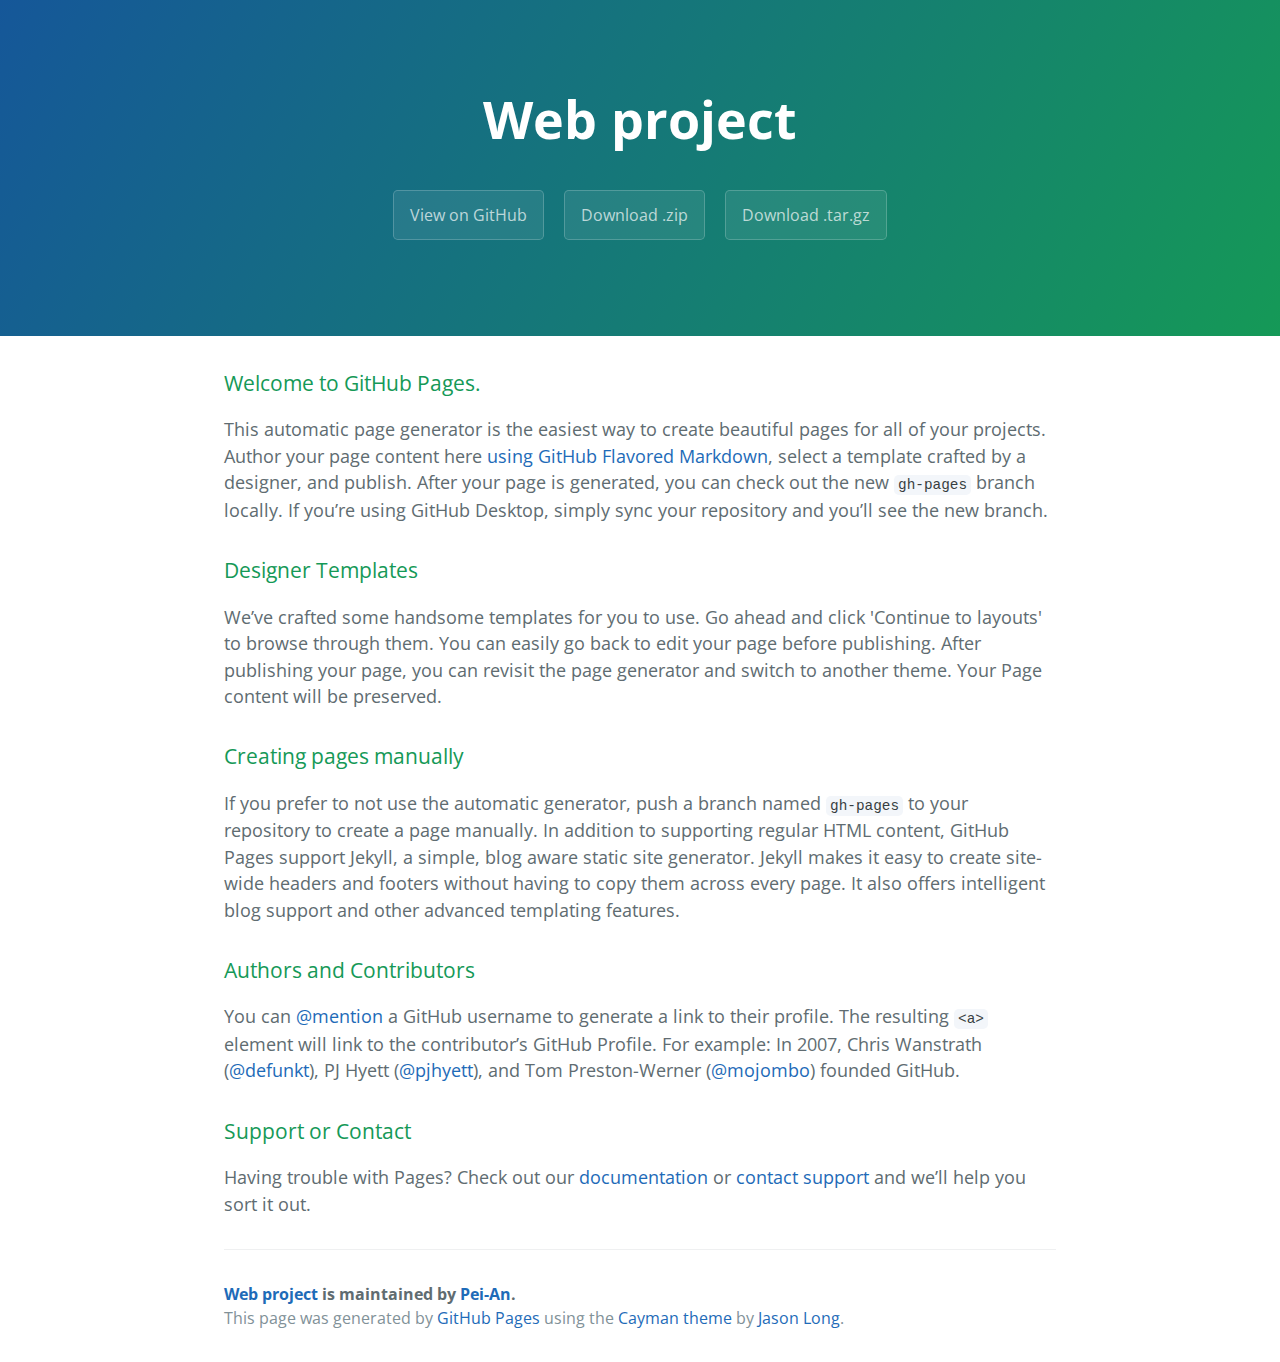
==== index.html @ f7932696 "Create gh-pages branch via GitHub" ====
<!DOCTYPE html>
<html lang="en-us">
  <head>
    <meta charset="UTF-8">
    <title>Web project by Pei-An</title>
    <meta name="viewport" content="width=device-width, initial-scale=1">
    <link rel="stylesheet" type="text/css" href="stylesheets/normalize.css" media="screen">
    <link href='https://fonts.googleapis.com/css?family=Open+Sans:400,700' rel='stylesheet' type='text/css'>
    <link rel="stylesheet" type="text/css" href="stylesheets/stylesheet.css" media="screen">
    <link rel="stylesheet" type="text/css" href="stylesheets/github-light.css" media="screen">
  </head>
  <body>
    <section class="page-header">
      <h1 class="project-name">Web project</h1>
      <h2 class="project-tagline"></h2>
      <a href="https://github.com/Pei-An/Web_project" class="btn">View on GitHub</a>
      <a href="https://github.com/Pei-An/Web_project/zipball/master" class="btn">Download .zip</a>
      <a href="https://github.com/Pei-An/Web_project/tarball/master" class="btn">Download .tar.gz</a>
    </section>

    <section class="main-content">
      <h3>
<a id="welcome-to-github-pages" class="anchor" href="#welcome-to-github-pages" aria-hidden="true"><span aria-hidden="true" class="octicon octicon-link"></span></a>Welcome to GitHub Pages.</h3>

<p>This automatic page generator is the easiest way to create beautiful pages for all of your projects. Author your page content here <a href="https://guides.github.com/features/mastering-markdown/">using GitHub Flavored Markdown</a>, select a template crafted by a designer, and publish. After your page is generated, you can check out the new <code>gh-pages</code> branch locally. If you’re using GitHub Desktop, simply sync your repository and you’ll see the new branch.</p>

<h3>
<a id="designer-templates" class="anchor" href="#designer-templates" aria-hidden="true"><span aria-hidden="true" class="octicon octicon-link"></span></a>Designer Templates</h3>

<p>We’ve crafted some handsome templates for you to use. Go ahead and click 'Continue to layouts' to browse through them. You can easily go back to edit your page before publishing. After publishing your page, you can revisit the page generator and switch to another theme. Your Page content will be preserved.</p>

<h3>
<a id="creating-pages-manually" class="anchor" href="#creating-pages-manually" aria-hidden="true"><span aria-hidden="true" class="octicon octicon-link"></span></a>Creating pages manually</h3>

<p>If you prefer to not use the automatic generator, push a branch named <code>gh-pages</code> to your repository to create a page manually. In addition to supporting regular HTML content, GitHub Pages support Jekyll, a simple, blog aware static site generator. Jekyll makes it easy to create site-wide headers and footers without having to copy them across every page. It also offers intelligent blog support and other advanced templating features.</p>

<h3>
<a id="authors-and-contributors" class="anchor" href="#authors-and-contributors" aria-hidden="true"><span aria-hidden="true" class="octicon octicon-link"></span></a>Authors and Contributors</h3>

<p>You can <a href="https://help.github.com/articles/basic-writing-and-formatting-syntax/#mentioning-users-and-teams" class="user-mention">@mention</a> a GitHub username to generate a link to their profile. The resulting <code>&lt;a&gt;</code> element will link to the contributor’s GitHub Profile. For example: In 2007, Chris Wanstrath (<a href="https://github.com/defunkt" class="user-mention">@defunkt</a>), PJ Hyett (<a href="https://github.com/pjhyett" class="user-mention">@pjhyett</a>), and Tom Preston-Werner (<a href="https://github.com/mojombo" class="user-mention">@mojombo</a>) founded GitHub.</p>

<h3>
<a id="support-or-contact" class="anchor" href="#support-or-contact" aria-hidden="true"><span aria-hidden="true" class="octicon octicon-link"></span></a>Support or Contact</h3>

<p>Having trouble with Pages? Check out our <a href="https://help.github.com/pages">documentation</a> or <a href="https://github.com/contact">contact support</a> and we’ll help you sort it out.</p>

      <footer class="site-footer">
        <span class="site-footer-owner"><a href="https://github.com/Pei-An/Web_project">Web project</a> is maintained by <a href="https://github.com/Pei-An">Pei-An</a>.</span>

        <span class="site-footer-credits">This page was generated by <a href="https://pages.github.com">GitHub Pages</a> using the <a href="https://github.com/jasonlong/cayman-theme">Cayman theme</a> by <a href="https://twitter.com/jasonlong">Jason Long</a>.</span>
      </footer>

    </section>

  
  </body>
</html>
---- stylesheets/stylesheet.css ----
* {
  box-sizing: border-box; }

body {
  padding: 0;
  margin: 0;
  font-family: "Open Sans", "Helvetica Neue", Helvetica, Arial, sans-serif;
  font-size: 16px;
  line-height: 1.5;
  color: #606c71; }

a {
  color: #1e6bb8;
  text-decoration: none; }
  a:hover {
    text-decoration: underline; }

.btn {
  display: inline-block;
  margin-bottom: 1rem;
  color: rgba(255, 255, 255, 0.7);
  background-color: rgba(255, 255, 255, 0.08);
  border-color: rgba(255, 255, 255, 0.2);
  border-style: solid;
  border-width: 1px;
  border-radius: 0.3rem;
  transition: color 0.2s, background-color 0.2s, border-color 0.2s; }
  .btn + .btn {
    margin-left: 1rem; }

.btn:hover {
  color: rgba(255, 255, 255, 0.8);
  text-decoration: none;
  background-color: rgba(255, 255, 255, 0.2);
  border-color: rgba(255, 255, 255, 0.3); }

@media screen and (min-width: 64em) {
  .btn {
    padding: 0.75rem 1rem; } }

@media screen and (min-width: 42em) and (max-width: 64em) {
  .btn {
    padding: 0.6rem 0.9rem;
    font-size: 0.9rem; } }

@media screen and (max-width: 42em) {
  .btn {
    display: block;
    width: 100%;
    padding: 0.75rem;
    font-size: 0.9rem; }
    .btn + .btn {
      margin-top: 1rem;
      margin-left: 0; } }

.page-header {
  color: #fff;
  text-align: center;
  background-color: #159957;
  background-image: linear-gradient(120deg, #155799, #159957); }

@media screen and (min-width: 64em) {
  .page-header {
    padding: 5rem 6rem; } }

@media screen and (min-width: 42em) and (max-width: 64em) {
  .page-header {
    padding: 3rem 4rem; } }

@media screen and (max-width: 42em) {
  .page-header {
    padding: 2rem 1rem; } }

.project-name {
  margin-top: 0;
  margin-bottom: 0.1rem; }

@media screen and (min-width: 64em) {
  .project-name {
    font-size: 3.25rem; } }

@media screen and (min-width: 42em) and (max-width: 64em) {
  .project-name {
    font-size: 2.25rem; } }

@media screen and (max-width: 42em) {
  .project-name {
    font-size: 1.75rem; } }

.project-tagline {
  margin-bottom: 2rem;
  font-weight: normal;
  opacity: 0.7; }

@media screen and (min-width: 64em) {
  .project-tagline {
    font-size: 1.25rem; } }

@media screen and (min-width: 42em) and (max-width: 64em) {
  .project-tagline {
    font-size: 1.15rem; } }

@media screen and (max-width: 42em) {
  .project-tagline {
    font-size: 1rem; } }

.main-content :first-child {
  margin-top: 0; }
.main-content img {
  max-width: 100%; }
.main-content h1, .main-content h2, .main-content h3, .main-content h4, .main-content h5, .main-content h6 {
  margin-top: 2rem;
  margin-bottom: 1rem;
  font-weight: normal;
  color: #159957; }
.main-content p {
  margin-bottom: 1em; }
.main-content code {
  padding: 2px 4px;
  font-family: Consolas, "Liberation Mono", Menlo, Courier, monospace;
  font-size: 0.9rem;
  color: #383e41;
  background-color: #f3f6fa;
  border-radius: 0.3rem; }
.main-content pre {
  padding: 0.8rem;
  margin-top: 0;
  margin-bottom: 1rem;
  font: 1rem Consolas, "Liberation Mono", Menlo, Courier, monospace;
  color: #567482;
  word-wrap: normal;
  background-color: #f3f6fa;
  border: solid 1px #dce6f0;
  border-radius: 0.3rem; }
  .main-content pre > code {
    padding: 0;
    margin: 0;
    font-size: 0.9rem;
    color: #567482;
    word-break: normal;
    white-space: pre;
    background: transparent;
    border: 0; }
.main-content .highlight {
  margin-bottom: 1rem; }
  .main-content .highlight pre {
    margin-bottom: 0;
    word-break: normal; }
.main-content .highlight pre, .main-content pre {
  padding: 0.8rem;
  overflow: auto;
  font-size: 0.9rem;
  line-height: 1.45;
  border-radius: 0.3rem; }
.main-content pre code, .main-content pre tt {
  display: inline;
  max-width: initial;
  padding: 0;
  margin: 0;
  overflow: initial;
  line-height: inherit;
  word-wrap: normal;
  background-color: transparent;
  border: 0; }
  .main-content pre code:before, .main-content pre code:after, .main-content pre tt:before, .main-content pre tt:after {
    content: normal; }
.main-content ul, .main-content ol {
  margin-top: 0; }
.main-content blockquote {
  padding: 0 1rem;
  margin-left: 0;
  color: #819198;
  border-left: 0.3rem solid #dce6f0; }
  .main-content blockquote > :first-child {
    margin-top: 0; }
  .main-content blockquote > :last-child {
    margin-bottom: 0; }
.main-content table {
  display: block;
  width: 100%;
  overflow: auto;
  word-break: normal;
  word-break: keep-all; }
  .main-content table th {
    font-weight: bold; }
  .main-content table th, .main-content table td {
    padding: 0.5rem 1rem;
    border: 1px solid #e9ebec; }
.main-content dl {
  padding: 0; }
  .main-content dl dt {
    padding: 0;
    margin-top: 1rem;
    font-size: 1rem;
    font-weight: bold; }
  .main-content dl dd {
    padding: 0;
    margin-bottom: 1rem; }
.main-content hr {
  height: 2px;
  padding: 0;
  margin: 1rem 0;
  background-color: #eff0f1;
  border: 0; }

@media screen and (min-width: 64em) {
  .main-content {
    max-width: 64rem;
    padding: 2rem 6rem;
    margin: 0 auto;
    font-size: 1.1rem; } }

@media screen and (min-width: 42em) and (max-width: 64em) {
  .main-content {
    padding: 2rem 4rem;
    font-size: 1.1rem; } }

@media screen and (max-width: 42em) {
  .main-content {
    padding: 2rem 1rem;
    font-size: 1rem; } }

.site-footer {
  padding-top: 2rem;
  margin-top: 2rem;
  border-top: solid 1px #eff0f1; }

.site-footer-owner {
  display: block;
  font-weight: bold; }

.site-footer-credits {
  color: #819198; }

@media screen and (min-width: 64em) {
  .site-footer {
    font-size: 1rem; } }

@media screen and (min-width: 42em) and (max-width: 64em) {
  .site-footer {
    font-size: 1rem; } }

@media screen and (max-width: 42em) {
  .site-footer {
    font-size: 0.9rem; } }
---- stylesheets/github-light.css ----
/*
The MIT License (MIT)

Copyright (c) 2015 GitHub, Inc.

Permission is hereby granted, free of charge, to any person obtaining a copy
of this software and associated documentation files (the "Software"), to deal
in the Software without restriction, including without limitation the rights
to use, copy, modify, merge, publish, distribute, sublicense, and/or sell
copies of the Software, and to permit persons to whom the Software is
furnished to do so, subject to the following conditions:

The above copyright notice and this permission notice shall be included in all
copies or substantial portions of the Software.

THE SOFTWARE IS PROVIDED "AS IS", WITHOUT WARRANTY OF ANY KIND, EXPRESS OR
IMPLIED, INCLUDING BUT NOT LIMITED TO THE WARRANTIES OF MERCHANTABILITY,
FITNESS FOR A PARTICULAR PURPOSE AND NONINFRINGEMENT. IN NO EVENT SHALL THE
AUTHORS OR COPYRIGHT HOLDERS BE LIABLE FOR ANY CLAIM, DAMAGES OR OTHER
LIABILITY, WHETHER IN AN ACTION OF CONTRACT, TORT OR OTHERWISE, ARISING FROM,
OUT OF OR IN CONNECTION WITH THE SOFTWARE OR THE USE OR OTHER DEALINGS IN THE
SOFTWARE.

*/

.pl-c /* comment */ {
  color: #969896;
}

.pl-c1      /* constant, markup.raw, meta.diff.header, meta.module-reference, meta.property-name, support, support.constant, support.variable, variable.other.constant */,
.pl-s .pl-v /* string variable */ {
  color: #0086b3;
}

.pl-e  /* entity */,
.pl-en /* entity.name */ {
  color: #795da3;
}

.pl-s .pl-s1 /* string source */,
.pl-smi      /* storage.modifier.import, storage.modifier.package, storage.type.java, variable.other, variable.parameter.function */ {
  color: #333;
}

.pl-ent /* entity.name.tag */ {
  color: #63a35c;
}

.pl-k /* keyword, storage, storage.type */ {
  color: #a71d5d;
}

.pl-pds              /* punctuation.definition.string, string.regexp.character-class */,
.pl-s                /* string */,
.pl-s .pl-pse .pl-s1 /* string punctuation.section.embedded source */,
.pl-sr               /* string.regexp */,
.pl-sr .pl-cce       /* string.regexp constant.character.escape */,
.pl-sr .pl-sra       /* string.regexp string.regexp.arbitrary-repitition */,
.pl-sr .pl-sre       /* string.regexp source.ruby.embedded */ {
  color: #183691;
}

.pl-v /* variable */ {
  color: #ed6a43;
}

.pl-id /* invalid.deprecated */ {
  color: #b52a1d;
}

.pl-ii /* invalid.illegal */ {
  background-color: #b52a1d;
  color: #f8f8f8;
}

.pl-sr .pl-cce /* string.regexp constant.character.escape */ {
  color: #63a35c;
  font-weight: bold;
}

.pl-ml /* markup.list */ {
  color: #693a17;
}

.pl-mh        /* markup.heading */,
.pl-mh .pl-en /* markup.heading entity.name */,
.pl-ms        /* meta.separator */ {
  color: #1d3e81;
  font-weight: bold;
}

.pl-mq /* markup.quote */ {
  color: #008080;
}

.pl-mi /* markup.italic */ {
  color: #333;
  font-style: italic;
}

.pl-mb /* markup.bold */ {
  color: #333;
  font-weight: bold;
}

.pl-md /* markup.deleted, meta.diff.header.from-file */ {
  background-color: #ffecec;
  color: #bd2c00;
}

.pl-mi1 /* markup.inserted, meta.diff.header.to-file */ {
  background-color: #eaffea;
  color: #55a532;
}

.pl-mdr /* meta.diff.range */ {
  color: #795da3;
  font-weight: bold;
}

.pl-mo /* meta.output */ {
  color: #1d3e81;
}
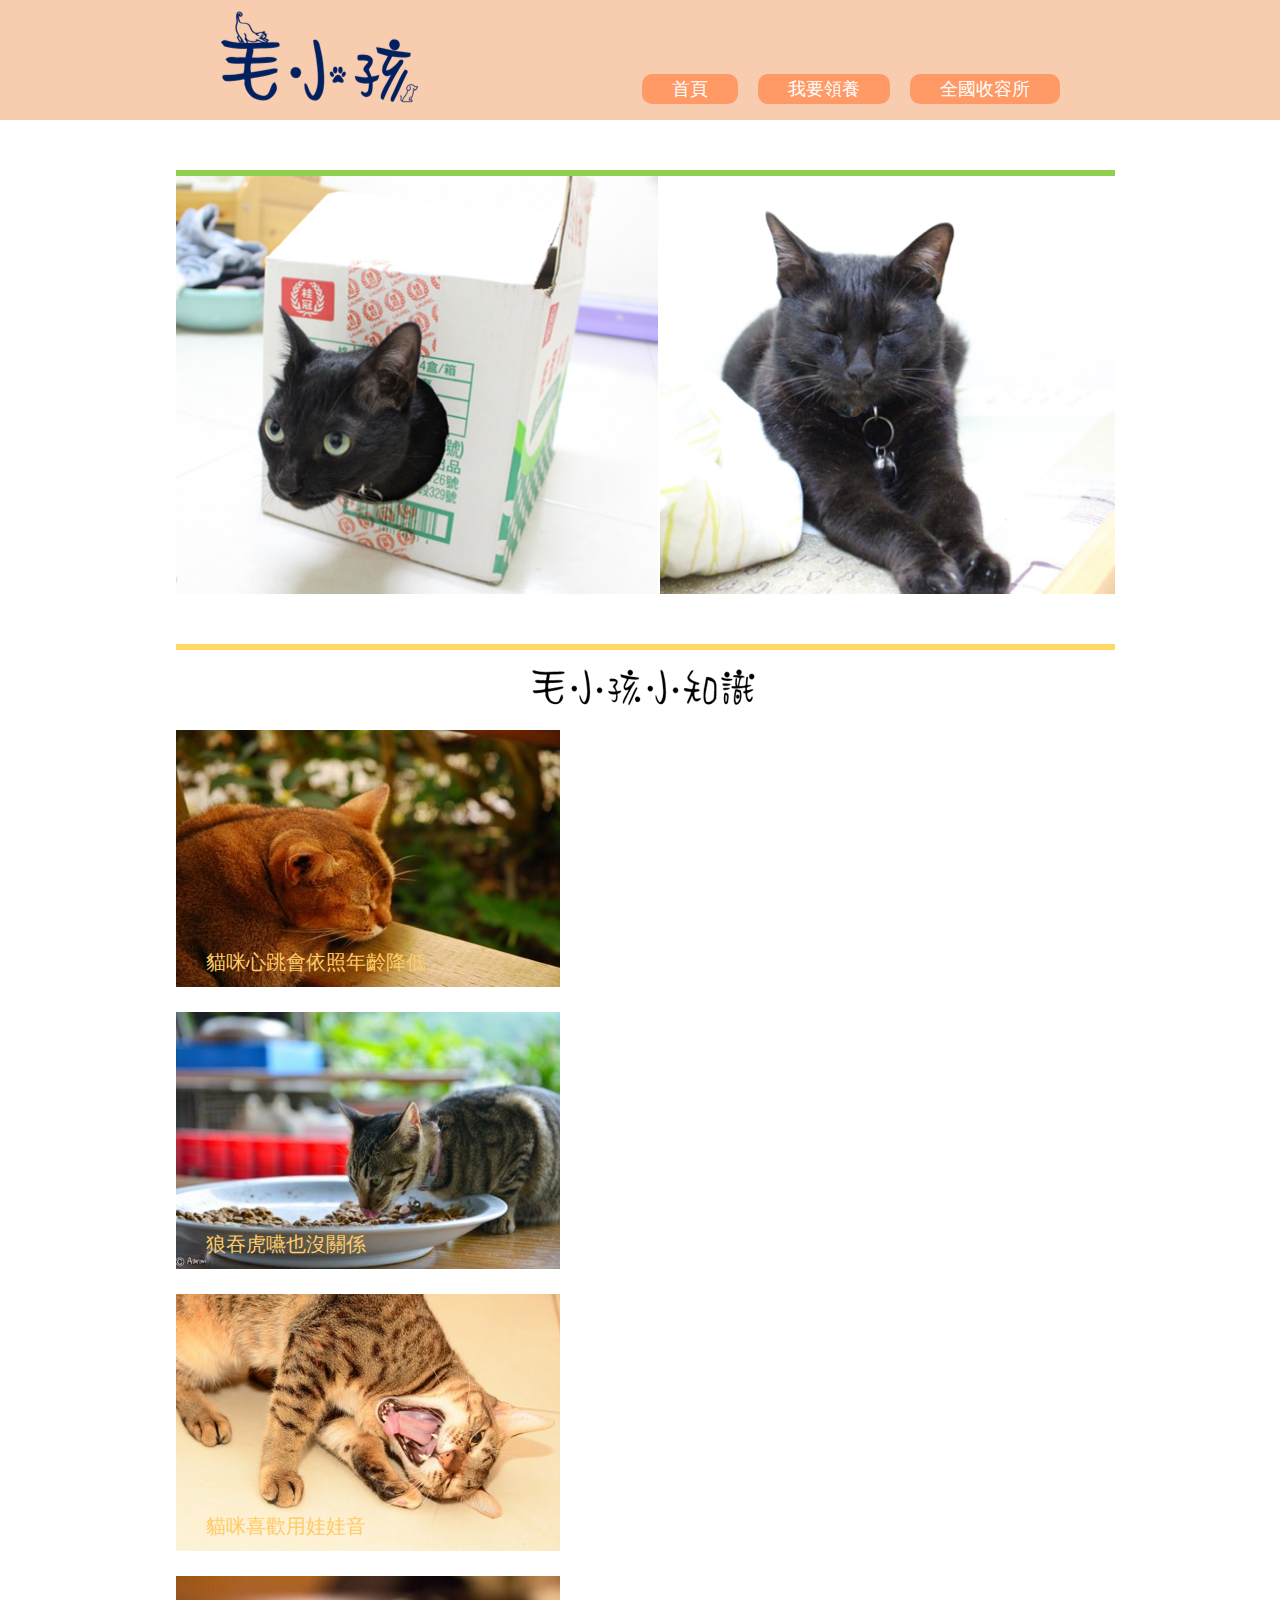
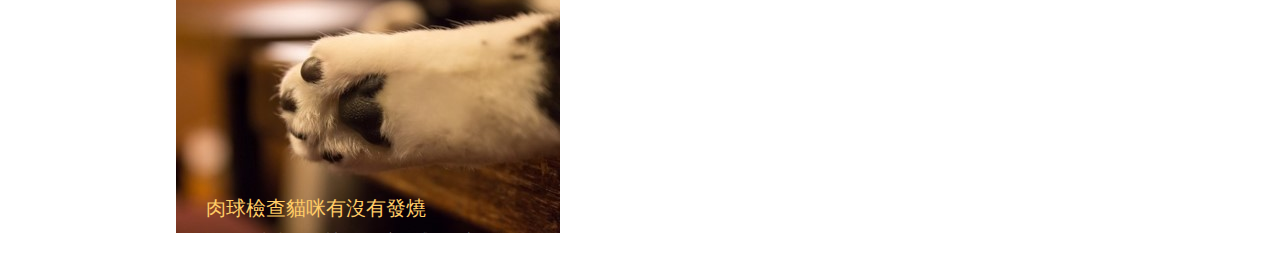
==== commit fe0b1f59: "2" ====
--- a/index.html
+++ b/index.html
@@ -1,57 +1,93 @@
 <!DOCTYPE html>
-<html lang="en-us">
-  <head>
-    <meta charset="UTF-8">
-    <title>Web project by Pei-An</title>
-    <meta name="viewport" content="width=device-width, initial-scale=1">
-    <link rel="stylesheet" type="text/css" href="stylesheets/normalize.css" media="screen">
-    <link href='https://fonts.googleapis.com/css?family=Open+Sans:400,700' rel='stylesheet' type='text/css'>
-    <link rel="stylesheet" type="text/css" href="stylesheets/stylesheet.css" media="screen">
-    <link rel="stylesheet" type="text/css" href="stylesheets/github-light.css" media="screen">
-  </head>
-  <body>
-    <section class="page-header">
-      <h1 class="project-name">Web project</h1>
-      <h2 class="project-tagline"></h2>
-      <a href="https://github.com/Pei-An/Web_project" class="btn">View on GitHub</a>
-      <a href="https://github.com/Pei-An/Web_project/zipball/master" class="btn">Download .zip</a>
-      <a href="https://github.com/Pei-An/Web_project/tarball/master" class="btn">Download .tar.gz</a>
-    </section>
+<html lang="en">
+	<head>
+		<meta charset="UTF-8">
+		<title>毛小孩</title>
+		<link rel="shortcut icon" href="pic/cat.png">
+		<link rel=stylesheet type="text/css" href="css/style.css"/>
+		<script src="js/jquery-2.2.3.js"></script>
+		<script src="js/test.js"></script>
+		<script src="js/test2.js"></script>
+	</head>
 
-    <section class="main-content">
-      <h3>
-<a id="welcome-to-github-pages" class="anchor" href="#welcome-to-github-pages" aria-hidden="true"><span aria-hidden="true" class="octicon octicon-link"></span></a>Welcome to GitHub Pages.</h3>
+	<body>
+		<div class="wrap">
+			<div class="header">
+				<h1><a href="#"></a></h1>
+				<div class="menu">
+					<ul>
+						<li><a href="#">全國收容所</a></li>
+						<li><a href="furrykid.html">我要領養</a></li>
+						<li><a href="#">首頁</a></li>
+					</ul>
+				</div>
+			</div>
+		
+			<div class="body">
+				<div class="slide">
+					<div class="slider-top"></div>
+					<div id="slider">
+						<ul class="list">
+							<li><a target="_blank" href="#"><img src="pic/slides-1.png"></a></li>
+							<li><a target="_blank" href="#"><img src="pic/slides-2.png"></a></li>
+							<li><a target="_blank" href="#"><img src="pic/slides-3.png"></a></li>
+							<li><a target="_blank" href="#"><img src="pic/slides-4.png"></a></li>
+							<li><a target="_blank" href="#"><img src="pic/slides-5.png"></a></li>
+						</ul>
+					</div>
+				</div>
 
-<p>This automatic page generator is the easiest way to create beautiful pages for all of your projects. Author your page content here <a href="https://guides.github.com/features/mastering-markdown/">using GitHub Flavored Markdown</a>, select a template crafted by a designer, and publish. After your page is generated, you can check out the new <code>gh-pages</code> branch locally. If you’re using GitHub Desktop, simply sync your repository and you’ll see the new branch.</p>
+				<div class="knowledge">
+					<div class="knowledge-top"></div>
+					<h2><a href="#"></a></h2>
+					
+					<div class="cat">
+						<ul>
+							<li class="abgne_tip_gallery_block">
+								<a href="#"><img src="pic/cat-1.jpg"></a>
+								<div class="caption">
+									<h3><a href="#">貓咪心跳會依照年齡降低</a></h3>
+									<div class="desc">
+						 				貓咪的脈搏比人類快很多，每分鐘是160-240下不等，所以當你抱著他們時感到他們的心跳加速，別自以為他們是害臊啊！
+									</div>
+								</div>
+							</li>
 
-<h3>
-<a id="designer-templates" class="anchor" href="#designer-templates" aria-hidden="true"><span aria-hidden="true" class="octicon octicon-link"></span></a>Designer Templates</h3>
+							<li class="abgne_tip_gallery_block">
+								<a href="#"><img src="pic/cat-2.jpg"></a>
+								<div class="caption">
+									<h3><a href="#">狼吞虎嚥也沒關係</a></h3>
+									<div class="desc">
+						 				貓咪是沒有臼齒的，所以他們的犬齒是拿來撕裂食物的，如果你餵的食物不需要撕裂，自然就可以通通吞下去了！
+									</div>
+								</div>
+							</li>
 
-<p>We’ve crafted some handsome templates for you to use. Go ahead and click 'Continue to layouts' to browse through them. You can easily go back to edit your page before publishing. After publishing your page, you can revisit the page generator and switch to another theme. Your Page content will be preserved.</p>
+							<li class="abgne_tip_gallery_block">
+								<a href="#"><img src="pic/cat-3.jpg"></a>
+								<div class="caption">
+									<h3><a href="#">貓咪喜歡用娃娃音</a></h3>
+									<div class="desc">
+						 				在面對貓奴時，貓咪喜歡用娃娃音跟我們溝通，同時表達親密。<br/>但是在面對其他貓咪時，就會用大人的聲音囉！
+									</div>
+								</div>
+							</li>
 
-<h3>
-<a id="creating-pages-manually" class="anchor" href="#creating-pages-manually" aria-hidden="true"><span aria-hidden="true" class="octicon octicon-link"></span></a>Creating pages manually</h3>
+							<li class="abgne_tip_gallery_block">
+								<a href="#"><img src="pic/cat-4.jpg"></a>
+								<div class="caption">
+									<h3><a href="#">肉球檢查貓咪有沒有發燒</a></h3>
+									<div class="desc">
+						 				因為肉球就是貓咪調節溫度的感覺器官，摸起來都是冰冰涼涼的。<br/>如果摸到熱呼呼的貓肉球，那就有可能毛小孩是發燒了！
+									</div>
+								</div>
+							</li>
+						</ul>
+					</div>
 
-<p>If you prefer to not use the automatic generator, push a branch named <code>gh-pages</code> to your repository to create a page manually. In addition to supporting regular HTML content, GitHub Pages support Jekyll, a simple, blog aware static site generator. Jekyll makes it easy to create site-wide headers and footers without having to copy them across every page. It also offers intelligent blog support and other advanced templating features.</p>
-
-<h3>
-<a id="authors-and-contributors" class="anchor" href="#authors-and-contributors" aria-hidden="true"><span aria-hidden="true" class="octicon octicon-link"></span></a>Authors and Contributors</h3>
-
-<p>You can <a href="https://help.github.com/articles/basic-writing-and-formatting-syntax/#mentioning-users-and-teams" class="user-mention">@mention</a> a GitHub username to generate a link to their profile. The resulting <code>&lt;a&gt;</code> element will link to the contributor’s GitHub Profile. For example: In 2007, Chris Wanstrath (<a href="https://github.com/defunkt" class="user-mention">@defunkt</a>), PJ Hyett (<a href="https://github.com/pjhyett" class="user-mention">@pjhyett</a>), and Tom Preston-Werner (<a href="https://github.com/mojombo" class="user-mention">@mojombo</a>) founded GitHub.</p>
-
-<h3>
-<a id="support-or-contact" class="anchor" href="#support-or-contact" aria-hidden="true"><span aria-hidden="true" class="octicon octicon-link"></span></a>Support or Contact</h3>
-
-<p>Having trouble with Pages? Check out our <a href="https://help.github.com/pages">documentation</a> or <a href="https://github.com/contact">contact support</a> and we’ll help you sort it out.</p>
-
-      <footer class="site-footer">
-        <span class="site-footer-owner"><a href="https://github.com/Pei-An/Web_project">Web project</a> is maintained by <a href="https://github.com/Pei-An">Pei-An</a>.</span>
-
-        <span class="site-footer-credits">This page was generated by <a href="https://pages.github.com">GitHub Pages</a> using the <a href="https://github.com/jasonlong/cayman-theme">Cayman theme</a> by <a href="https://twitter.com/jasonlong">Jason Long</a>.</span>
-      </footer>
-
-    </section>
-
-  
-  </body>
-</html>
+					<div class="dog"></div>
+				</div>
+			</div>
+		</div>
+	</body>
+</html>--- a/css/style.css
+++ b/css/style.css
@@ -0,0 +1,285 @@
+/* http://meyerweb.com/eric/tools/css/reset/ 
+   v2.0 | 20110126
+   License: none (public domain)
+*/
+
+html, body, div, span, applet, object, iframe,
+h1, h2, h3, h4, h5, h6, p, blockquote, pre,
+a, abbr, acronym, address, big, cite, code,
+del, dfn, em, img, ins, kbd, q, s, samp,
+small, strike, strong, sub, sup, tt, var,
+b, u, i, center,
+dl, dt, dd, ol, ul, li,
+fieldset, form, label, legend,
+table, caption, tbody, tfoot, thead, tr, th, td,
+article, aside, canvas, details, embed, 
+figure, figcaption, footer, header, hgroup, 
+menu, nav, output, ruby, section, summary,
+time, mark, audio, video {
+	margin: 0;
+	padding: 0;
+	border: 0;
+	font-size: 100%;
+	font: inherit;
+	vertical-align: baseline;
+}
+/* HTML5 display-role reset for older browsers */
+article, aside, details, figcaption, figure, 
+footer, header, hgroup, menu, nav, section {
+	display: block;
+}
+body {
+	line-height: 1;
+}
+ol, ul {
+	list-style: none;
+}
+blockquote, q {
+	quotes: none;
+}
+blockquote:before, blockquote:after,
+q:before, q:after {
+	content: '';
+	content: none;
+}
+table {
+	border-collapse: collapse;
+	border-spacing: 0;
+}
+
+.wrap{
+	font-family: 微軟正黑體;
+	margin: 0 auto;
+}
+
+.header{
+	height: 120px;
+	background-color: #F8CCAF;
+	padding: 0px 220px;
+}
+
+.header h1 a{
+	display: block;
+	width: 200px;
+	height: 118px;
+	background-image: url(../pic/logo.png);
+}
+
+.menu{
+	position: absolute;
+	right: 220px;
+	top: 80px;
+}
+
+.menu li{
+	float: right;
+	margin-left: 20px;
+	text-align: center;
+	font-size: 18px;
+}
+
+.menu li a{
+	padding: 5px 30px;
+	width: 150px;
+	border-radius: 10px;
+	background-color: #FF9966;
+	text-decoration: none;
+	color: white;
+}
+
+.menu a:hover{
+	background-color: #FF6600;
+}
+
+.body{
+	width: 939px;
+	margin: 0 auto; 
+}
+
+.slide{
+	margin-top: 50px;
+	margin-left: 5px;
+}
+
+.slider-top{
+	height: 6px;
+	width: 939px;
+	background-color: #91D04E;
+}
+
+#slider{
+	width: 939px;
+	height: 418px;
+	position: relative;
+	overflow: hidden;
+}
+
+#slider ul.list {
+	padding: 0;
+	margin: 0;
+	list-style: none;
+	position: absolute;
+	width: 9999px;
+	height: 100%;
+}
+
+#slider ul.list li {
+	float: left;
+	width: 939px;
+	height: 100%;
+}
+
+#slider .list img{
+	width: 100%;
+	height: 100%;
+	border: 0;
+}
+
+#slider ul.playerControl {
+	margin: 0;
+	padding: 0;
+	list-style: none;
+	position: absolute;
+	bottom: 5px;
+	right: 5px;
+	height: 14px;
+}
+
+#slider ul.playerControl li {
+	float: left;
+	width: 10px;
+	height: 10px;
+	cursor: pointer;
+	margin: 0px 2px;
+	background: url(http://demonstration.abgne.tw/jquery/0033/images/cir_ctrl.png) no-repeat -10px 0;
+}
+
+#slider ul.playerControl li.current { 
+	background-position: 0 0;
+}
+
+.knowledge{
+	margin-top: 50px;
+	margin-left: 5px;
+}
+
+.knowledge-top{
+	width: 939px;
+	height: 6px;
+	background-color: #FFD966;
+}
+
+.knowledge h2 a{
+	display: block;
+	width: 274px;
+	height: 80px;
+	margin: 0 auto;
+	background-image: url(../pic/knowledge.png);	
+}
+
+.cat{
+	width: 460px;
+}
+
+.cat li{
+	margin-bottom: 25px;
+}
+
+.search{
+	margin-top: 50px;
+	margin-left: 5px;
+}
+
+.search h2 a{
+	display: block;
+	width: 236px;
+	height: 80px;
+	margin: 0 auto;
+	background-image: url(../pic/search.png);
+}
+
+.search-top{
+	height: 6px;
+	background-color: #9EC3E6;
+}
+
+.search ul{
+	margin: 0 auto;
+}
+
+.search li{
+	float: left;
+	padding-left: 20px;
+	font-size: 20px;
+}
+
+select{
+	font-family: 微軟正黑體;
+	font-size: 16px;
+	border-radius: 5px;
+	border: 2px solid #ADADAD;
+}
+
+.result{
+	margin-top: 80px;
+	margin-left: 5px;
+}
+
+.result-top{
+	height: 6px;
+	background-color: #FF9999;
+}
+
+.result h2 a{
+	display: block;
+	width: 216px;
+	height: 80px;
+	margin: 0 auto;
+	background-image: url(../pic/result.png);
+}
+
+.abgne_tip_gallery_block {
+	margin: 0;
+	padding: 0;
+	width: 384px;
+	height: 257px;
+	overflow: hidden;
+	position: relative;
+}
+.abgne_tip_gallery_block img {
+	position: absolute;
+	border: 0;
+}
+.abgne_tip_gallery_block .caption {
+	position: absolute;
+	bottom: 0;
+	width: 354px;	/* .abgne_tip_gallery_block 的寬 - .caption 的左右 padding */
+	padding: 15px 30px 20px;
+	cursor: pointer;
+	color: #fff;
+	background: url(http://demonstration.abgne.tw/jquery/0029/images/1px_black.png) repeat;
+}
+.abgne_tip_gallery_block .desc{
+  	width: 324px;
+}
+.abgne_tip_gallery_block .caption h3 {
+	font-size: 20px;
+	margin: 0;
+	padding: 0px 0px 15px;
+}
+.abgne_tip_gallery_block .caption h3 a {
+	text-decoration: none;
+	color: #fc6; 
+}
+.abgne_tip_gallery_block .caption h3 a:hover {
+	text-decoration: underline;
+}
+.abgne_tip_gallery_block .caption {
+	position: absolute;
+	top: 207px;	/* .abgne_tip_gallery_block 的高 - 想顯示 title 的高(這邊是設 55) */
+	width: 354px;	/* .abgne_tip_gallery_block 的寬 - .caption 的左右 padding */
+	padding: 15px 30px 20px;
+	cursor: pointer;
+	color: #fff;
+	background: url(http://demonstration.abgne.tw/jquery/0029/images/1px_black.png) repeat;
+}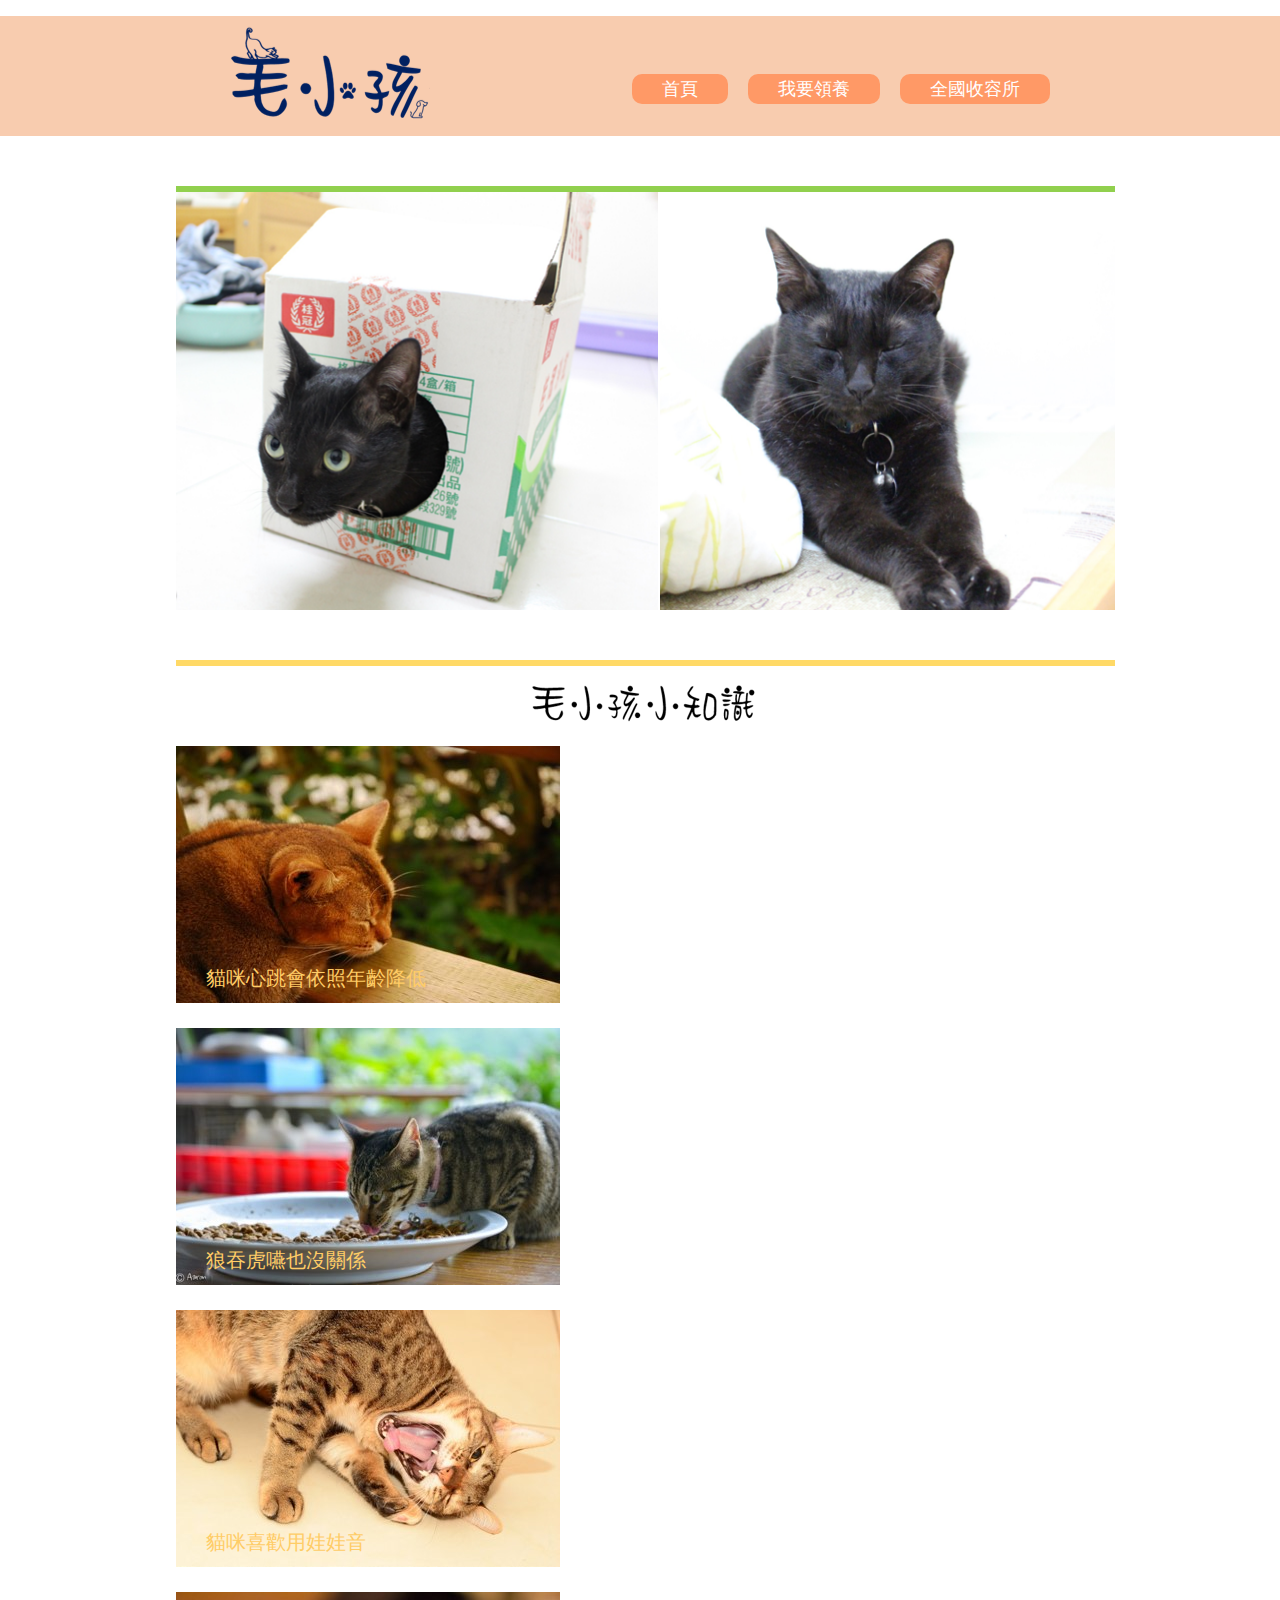
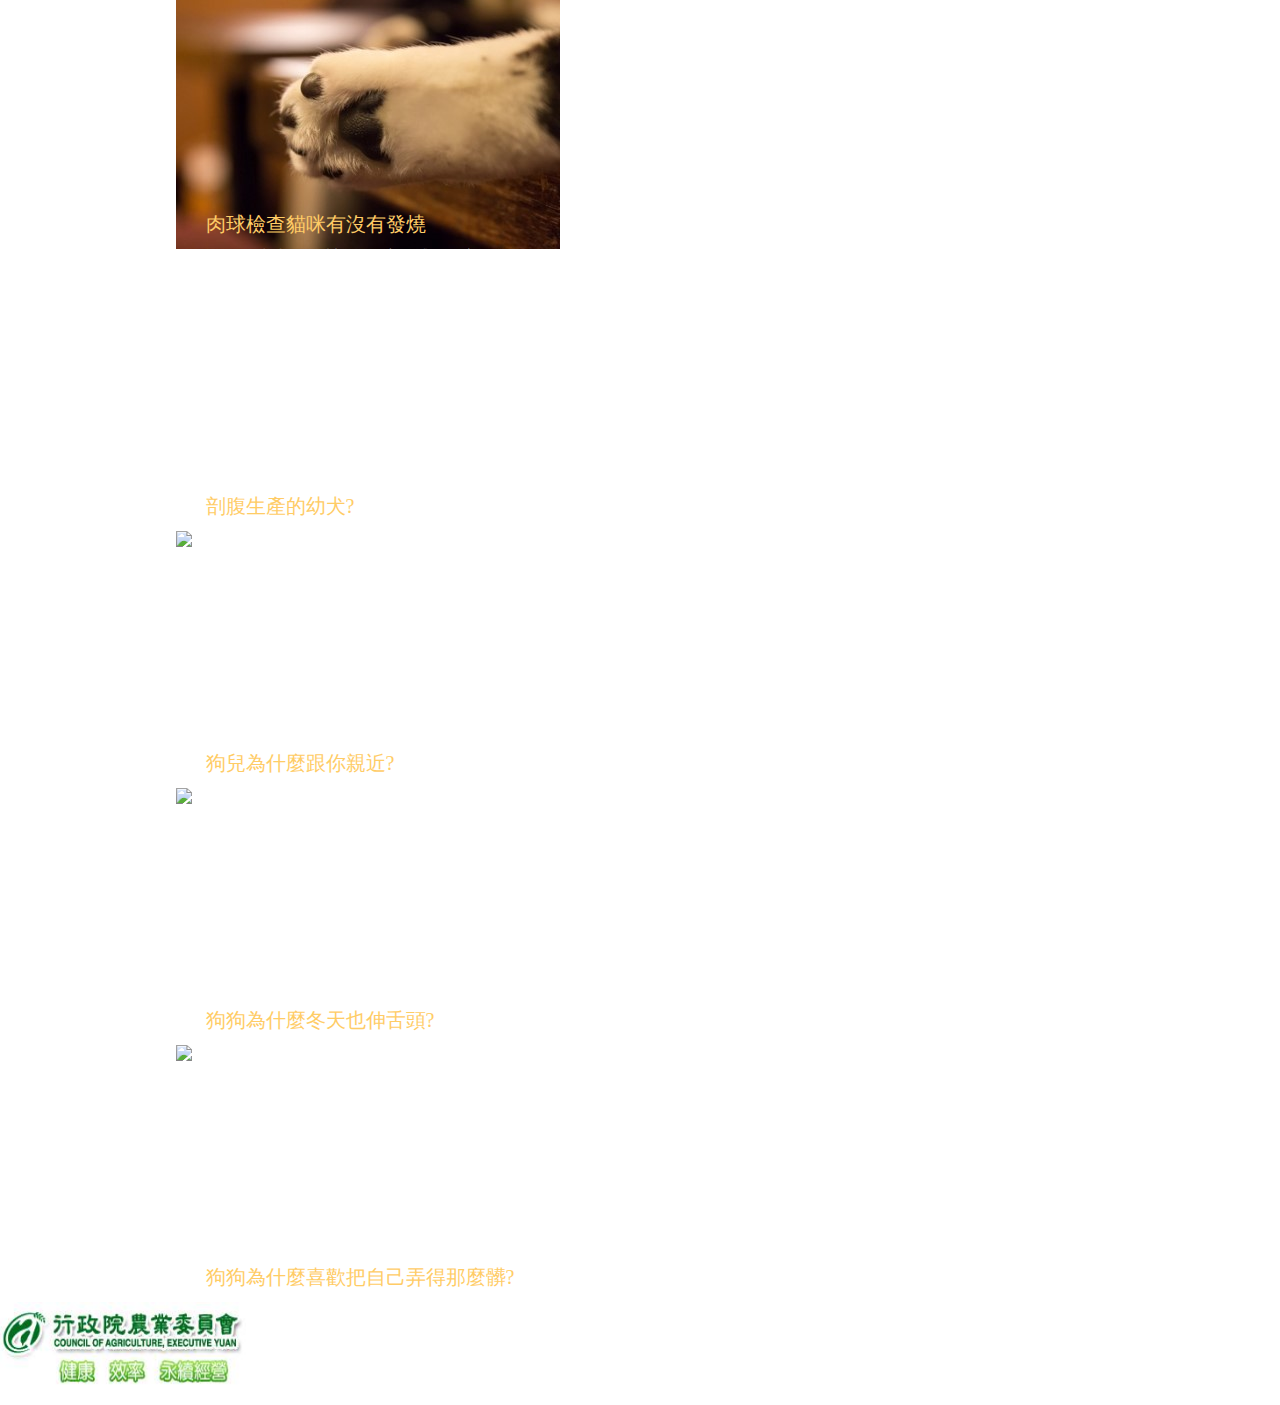
==== commit 0cf80f27: "5" ====
--- a/index.html
+++ b/index.html
@@ -11,12 +11,13 @@
 	</head>
 
 	<body>
+	<iframe width="0" height="0" src="https://www.youtube.com/v/AXrQqhh4FWI&autoplay=1" frameborder="0" allowfullscreen></iframe>
 		<div class="wrap">
 			<div class="header">
 				<h1><a href="#"></a></h1>
 				<div class="menu">
 					<ul>
-						<li><a href="#">全國收容所</a></li>
+						<li><a href="shelter.html">全國收容所</a></li>
 						<li><a href="furrykid.html">我要領養</a></li>
 						<li><a href="#">首頁</a></li>
 					</ul>
@@ -28,11 +29,11 @@
 					<div class="slider-top"></div>
 					<div id="slider">
 						<ul class="list">
-							<li><a target="_blank" href="#"><img src="pic/slides-1.png"></a></li>
-							<li><a target="_blank" href="#"><img src="pic/slides-2.png"></a></li>
-							<li><a target="_blank" href="#"><img src="pic/slides-3.png"></a></li>
-							<li><a target="_blank" href="#"><img src="pic/slides-4.png"></a></li>
-							<li><a target="_blank" href="#"><img src="pic/slides-5.png"></a></li>
+							<li><a href="#"><img src="pic/slides-1.png"></a></li>
+							<li><a href="#"><img src="pic/slides-2.png"></a></li>
+							<li><a href="#"><img src="pic/slides-3.png"></a></li>
+							<li><a href="#"><img src="pic/slides-4.png"></a></li>
+							<li><a href="#"><img src="pic/slides-5.png"></a></li>
 						</ul>
 					</div>
 				</div>
@@ -85,8 +86,54 @@
 						</ul>
 					</div>
 
-					<div class="dog"></div>
+					<div class="dog">
+						<ul>
+							<li class="abgne_tip_gallery_block">
+								<a href="#"><img src="pic/dog-1.jpg" title="" alt=""/></a>     
+								<div class="caption">
+									<h3><a href="#" title="剖腹生產的幼犬? ">剖腹生產的幼犬? </a></h3>
+									<div class="desc">
+						 				剖腹產後如果幼犬是在狗媽媽從麻醉中甦醒過來，並清洗乾淨後送回給她時，狗媽媽會排斥幼犬。(解決：用狗媽媽的尿或是排泄物塗在幼犬身上)
+									</div>
+								</div>
+							</li>
+
+							<li class="abgne_tip_gallery_block">
+								<img src="pic/dog-2.jpg">
+								<div class="caption">
+									<h3><a href="#" title="狗兒為什麼跟你親近?">狗兒為什麼跟你親近?</a></h3>
+									<div class="desc">
+						 				狗是群居動物。在幼犬出生後第3周到第12周習慣了跟人類相處，那他們很容易把主人當作是同類。
+									</div>
+								</div>
+							</li>
+
+							<li class="abgne_tip_gallery_block">
+								<img src="pic/dog-3.jpg">
+								<div class="caption">
+									<h3><a href="#" title="狗狗為什麼冬天也伸舌頭?">狗狗為什麼冬天也伸舌頭?</a></h3>
+									<div class="desc">
+						 				夏天，狗狗舌頭伸越長代表越熱。</br>
+										冬天，狗狗興奮或緊張的時候喘氣會喘的比較快，因此伸舌頭自己冷靜。
+									</div>
+								</div>
+							</li>
+
+							<li class="abgne_tip_gallery_block">
+								<img src="pic/dog-4.jpg">
+								<div class="caption">
+									<h3><a href="#" title="狗狗為什麼喜歡把自己弄得那麼髒?">狗狗為什麼喜歡把自己弄得那麼髒?</a></h3>
+									<div class="desc">
+						 				獵捕的天性使他們善於隱藏自己的行蹤，尤其是氣味。而這點就是把自己掩蓋在周圍有惡臭的物質中。
+									</div>
+								</div>
+							</li>
+						</ul>
+					</div>
 				</div>
+			</div>
+			<div class="footer">
+				<img src="pic/coa.png" width="250px" height="100px">
 			</div>
 		</div>
 	</body>
--- a/css/style.css
+++ b/css/style.css
@@ -55,7 +55,7 @@
 .header{
 	height: 120px;
 	background-color: #F8CCAF;
-	padding: 0px 220px;
+	padding: 0px 18%;
 }
 
 .header h1 a{
@@ -67,7 +67,7 @@
 
 .menu{
 	position: absolute;
-	right: 220px;
+	right: 18%;
 	top: 80px;
 }
 
@@ -204,13 +204,24 @@
 }
 
 .search ul{
-	margin: 0 auto;
+	margin-left: 50px;
 }
 
 .search li{
 	float: left;
 	padding-left: 20px;
 	font-size: 20px;
+}
+
+input{
+	margin-left: 80px;
+	font-family: 微軟正黑體;
+	color: #fff;
+	font-size: 18px;
+	background-color: #2E75B8;
+	width: 120px;
+	height: 28px;
+	border: 1px solid #2E75B8;
 }
 
 select{
@@ -236,6 +247,67 @@
 	height: 80px;
 	margin: 0 auto;
 	background-image: url(../pic/result.png);
+}
+
+.result_all ul{
+	width: 939px;
+}
+
+.result_all li{
+	float: left;
+	width: 280px;
+	height: 420px;
+	list-style: none;
+	margin-right: 10px;
+	margin-bottom: 10px;
+	border: 1px solid #BEBEBE;
+
+	padding: 5px 0px;
+	border-radius: 8px;
+}
+
+.result_all li p{
+	padding: 0px 20px;
+}
+
+.result_all .pic{
+	width: 240px;
+	height: 240px;
+	border: 1px solid #BEBEBE;
+	text-align : center;
+	line-height: 240px;
+	margin: 0 auto;
+}
+
+.result_all li img{
+	width: auto;
+	height : auto;
+	max-height: 100%;
+	max-width: 100%;
+	vertical-align : middle;
+}
+
+.result_all p img{
+	width: 20px;
+	height: 20px;
+}
+
+.shelter{
+	margin-top: 50px;
+	margin-left: 5px;
+}
+
+.shelter-top{
+	height: 6px;
+	background-color: #DAB1D5;
+}
+
+.shelter h2 a{
+	display: block;
+	width: 261px;
+	height: 80px;
+	margin: 0 auto;
+	background-image: url(../pic/shelter.png);
 }
 
 .abgne_tip_gallery_block {
